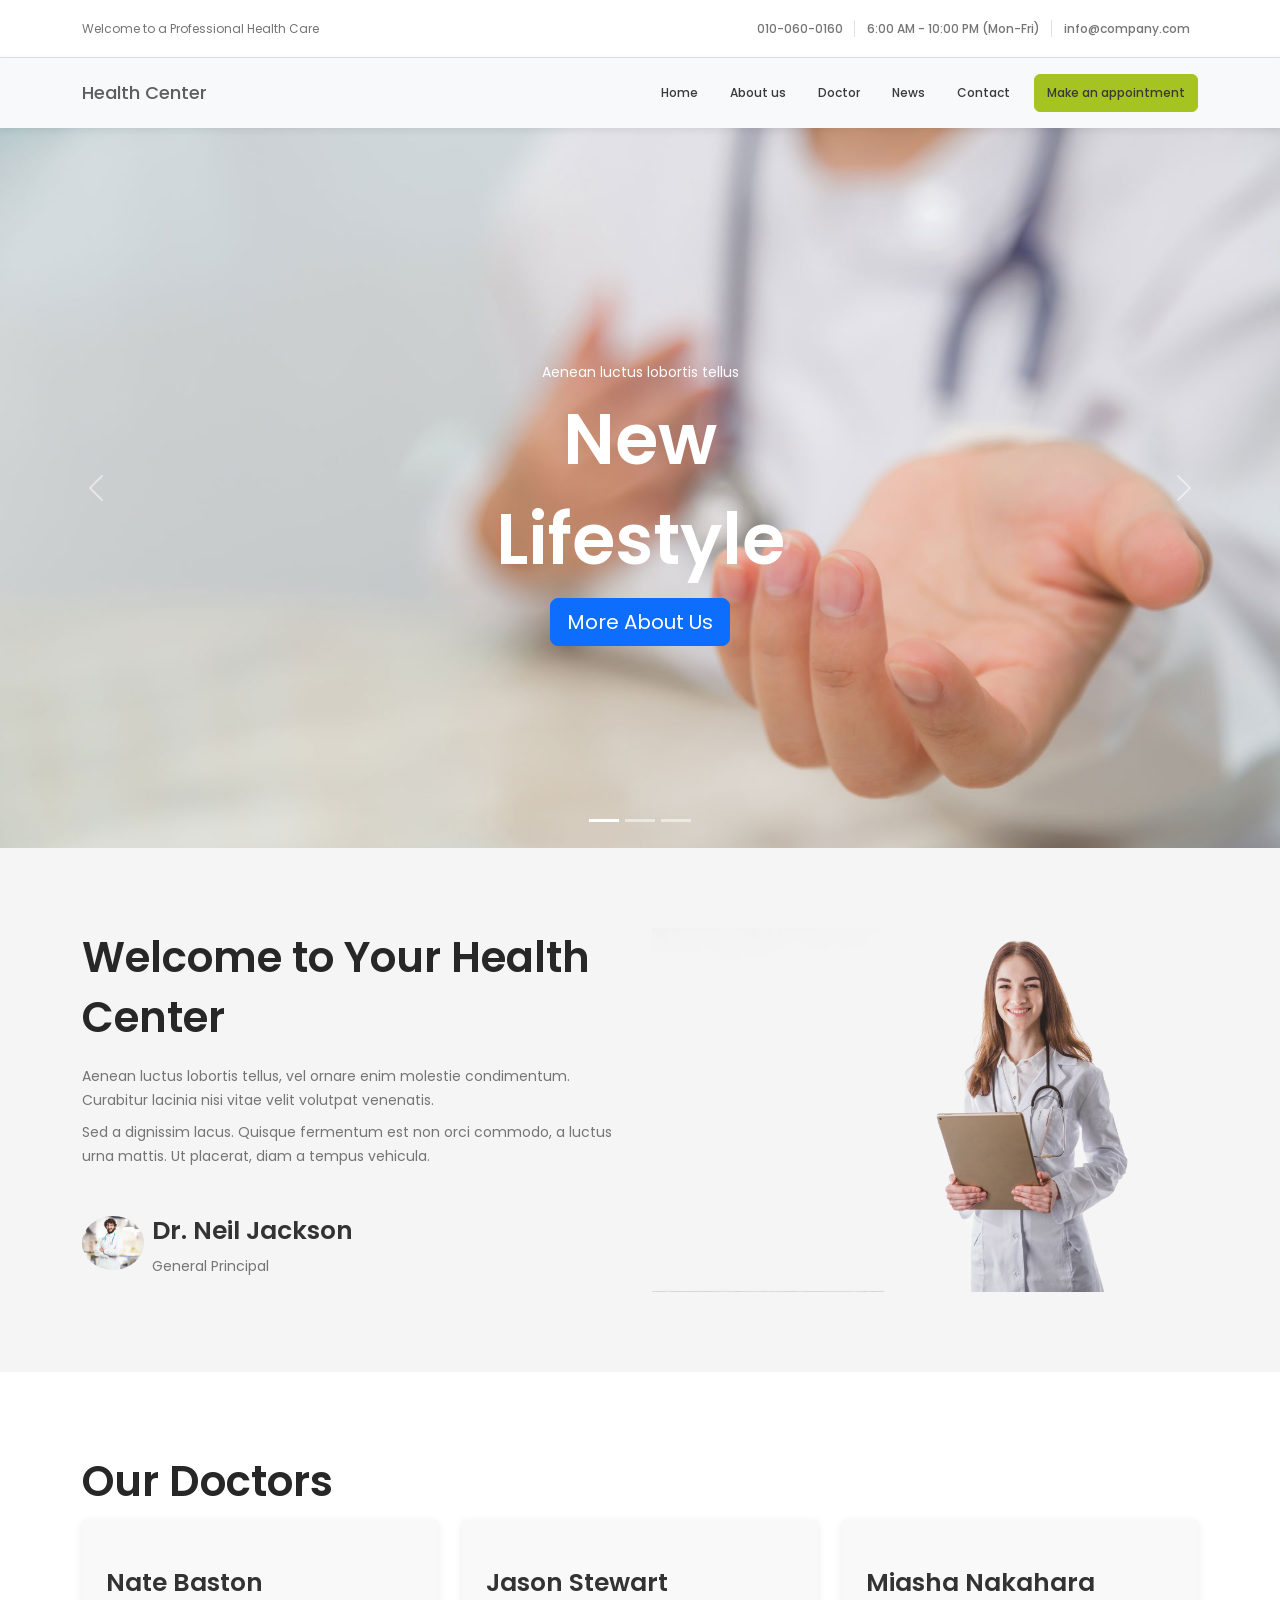
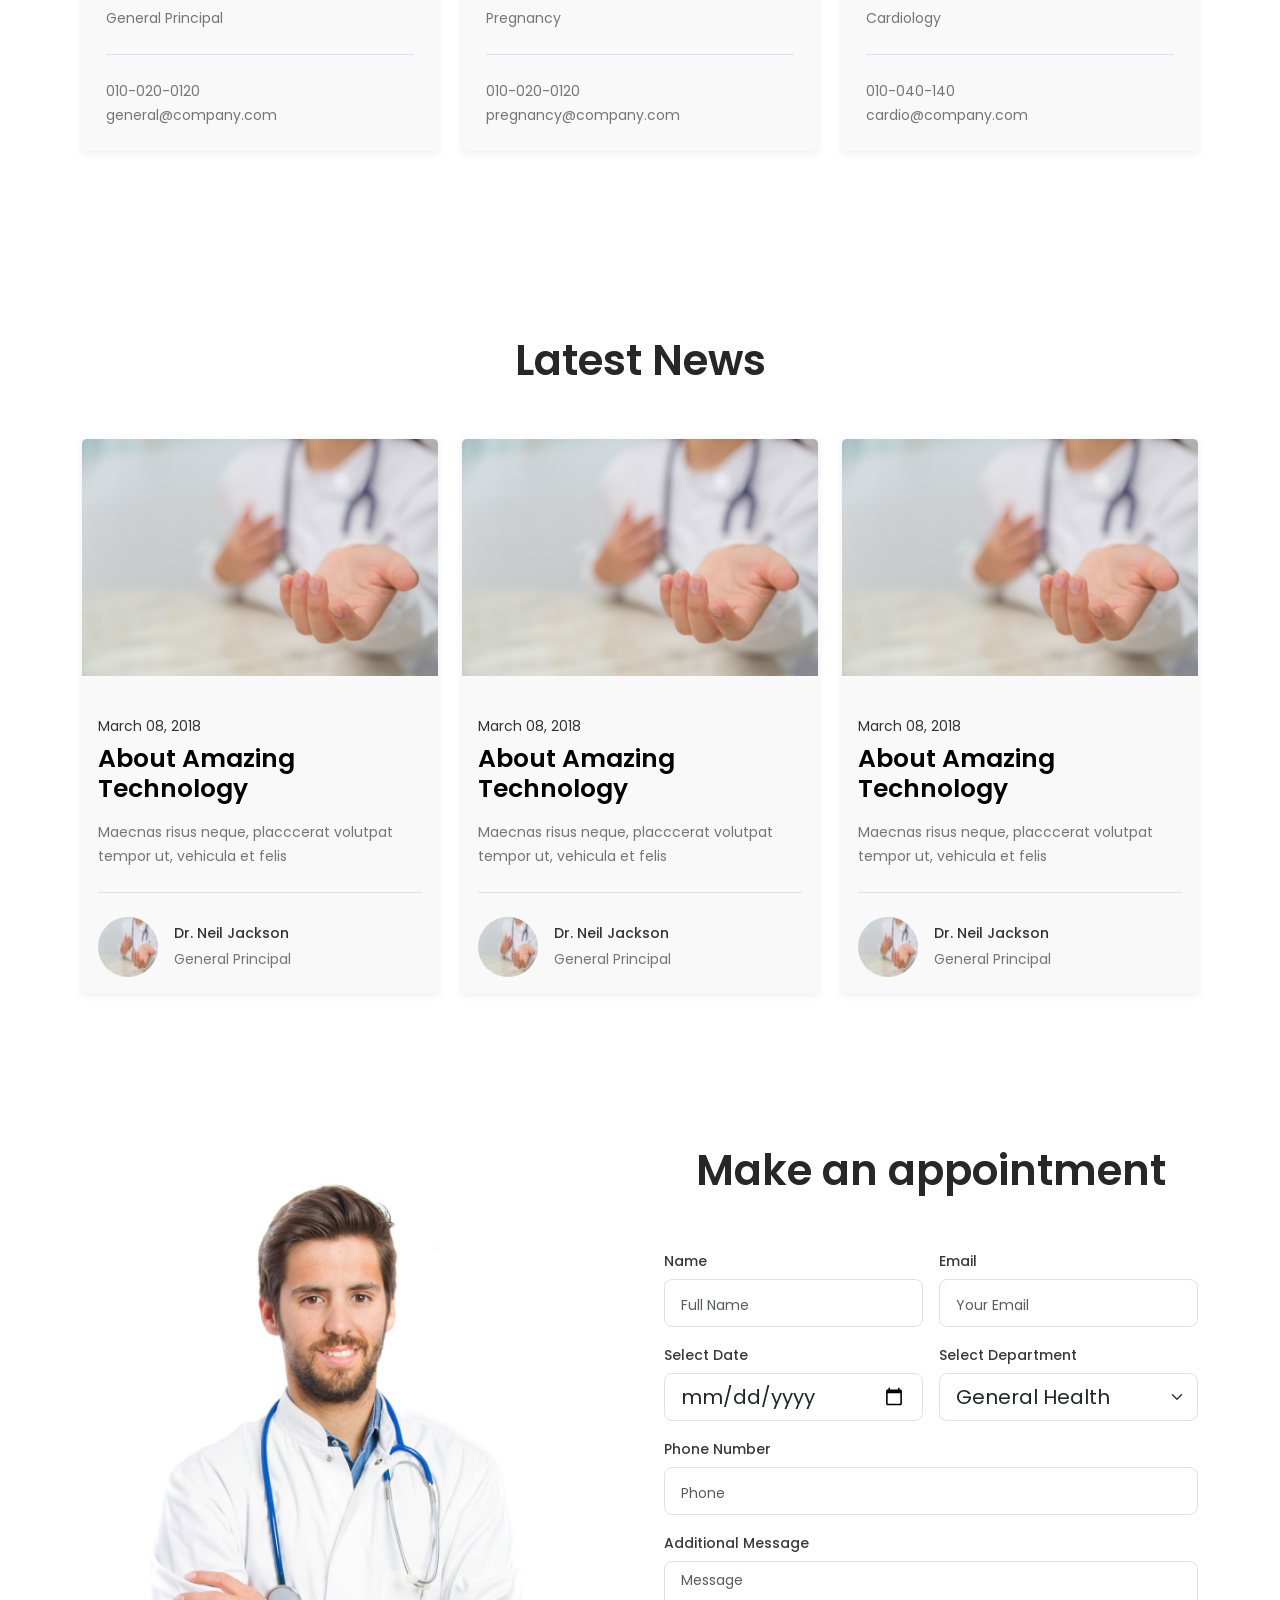
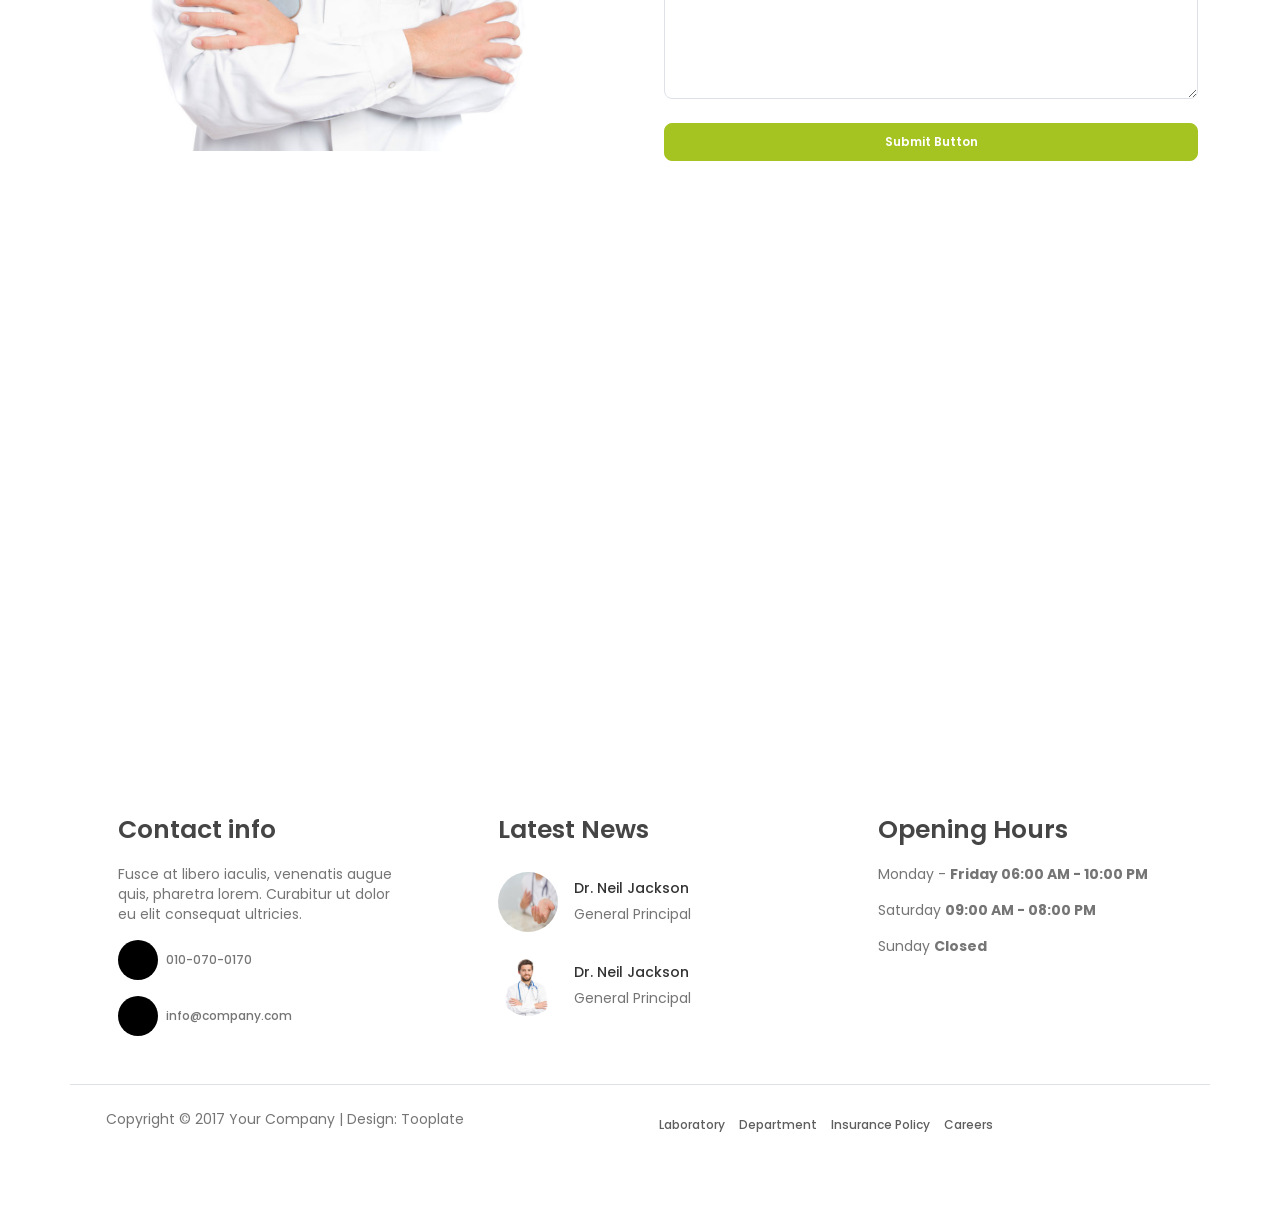
==== index.html @ 0109bc91 "add compelete website" ====
<!doctype html>
<html lang="en">

<head>
    <meta charset="utf-8">
    <meta name="viewport" content="width=device-width, initial-scale=1">
    <title>Health - Medical Website Template</title>
    <link href="https://cdn.jsdelivr.net/npm/bootstrap@5.3.8/dist/css/bootstrap.min.css" rel="stylesheet">

    <!-- Bootstrap icon -->

    <link rel="stylesheet"
        href="https://cdnjs.cloudflare.com/ajax/libs/bootstrap-icons/1.13.1/font/bootstrap-icons.min.css" />

    <!-- custom css -->
    <link rel="stylesheet" href="./CSS/style.css">
</head>

<body>
    <!-- header -->
    <header class="header border-bottom pt-3 pb-3">
        <div class="container">
            <div class="row align-items-center">
                <div class="col-md-4 col-sm-12">
                    <p>Welcome to a Professional Health Care</p>
                </div>

                <div class="col-md-8 col-sm-12 text-end">
                    <span class="phone-icon">
                        <i class="bi bi-telephone-fill pe-1"></i>010-060-0160
                    </span>

                    <span class="celender-icon border-start ps-2 ">
                        <i class="bi bi-clock pe-1"></i>6:00 AM - 10:00 PM (Mon-Fri)
                    </span>
                    <span class="mail-icon border-start ps-2">
                        <i class="bi bi-envelope pe-1"> </i>info@company.com
                    </span>
                </div>
            </div>
        </div>
    </header>


    <!-- nav-bar -->

    <nav class="navbar navbar-expand-lg bg-body-tertiary pt-3 pb-3 nav-bar">
        <div class="container">
            <a class="navbar-brand" href="#">Health Center</a>
            <button class="navbar-toggler" type="button" data-bs-toggle="collapse" data-bs-target="#navbarText"
                aria-controls="navbarText" aria-expanded="false" aria-label="Toggle navigation">
                <span class="navbar-toggler-icon"></span>
            </button>
            <div class="collapse navbar-collapse" id="navbarText">
                <ul class="navbar-nav ms-auto mb-2 mb-lg-0 align-items-center">
                    <li class="nav-item ps-3">
                        <a href="#" class="nav-link">Home</a>
                    </li>
                    <li class="nav-item ps-3">
                        <a class="nav-link" href="#">About us</a>
                    </li>
                    <li class="nav-item ps-3">
                        <a class="nav-link" href="#">Doctor</a>
                    </li>
                    <li class="nav-item ps-3">
                        <a class="nav-link" href="#">News</a>
                    </li>
                    <li class="nav-item ps-3">
                        <a class="nav-link" href="#">Contact</a>
                    </li>
                    <li class="nav-item ps-3">
                        <a class="btn btn-md btn-success py-2" href="#">Make an appointment</a>
                    </li>
                </ul>
            </div>
        </div>
    </nav>

    <!-- hero section -->

    <section class="hero">
        <div id="carouselExampleCaptions" class="carousel slide">
            <div class="carousel-indicators">
                <button type="button" data-bs-target="#carouselExampleCaptions" data-bs-slide-to="0" class="active"
                    aria-current="true" aria-label="Slide 1"></button>
                <button type="button" data-bs-target="#carouselExampleCaptions" data-bs-slide-to="1"
                    aria-label="Slide 2"></button>
                <button type="button" data-bs-target="#carouselExampleCaptions" data-bs-slide-to="2"
                    aria-label="Slide 3"></button>
            </div>
            <div class="carousel-inner">
                <div class="carousel-item active " style="height: 80vh;">
                    <img src="./images/slider1.jpg" class="img-fluid w-100" style="height: 100%; object-fit: cover;"
                        alt="...">
                    <div class="carousel-caption d-none d-md-block mb-5">
                        <h2>Aenean luctus lobortis tellus</h2>
                        <h1>New Lifestyle</h1>
                        <a href="#about" class="section-btn btn btn-lg btn-primary smoothScroll">More About Us</a>
                    </div>
                </div>
                <div class="carousel-item" style="height: 80vh;">
                    <img src="./images/slider2.jpg" class="img-fluid w-100" style="height: 100%; object-fit: cover;"
                        alt="...">
                    <div class="carousel-caption d-none d-md-block ">
                        <h2>Aenean luctus lobortis tellus</h2>
                        <h1>New Lifestyle</h1>
                        <a href="#about" class="section-btn btn btn-lg btn-primary smoothScroll">More About Us</a>
                    </div>
                </div>
                <div class="carousel-item" style="height: 80vh;">
                    <img src="./images/slider3.jpg" class="img-fluid w-100" style="height: 100%; object-fit: cover;"
                        alt="...">
                    <div class="carousel-caption d-none d-md-block">
                        <h2>Aenean luctus lobortis tellus</h2>
                        <h1>New Lifestyle</h1>
                        <a href="#about" class="section-btn btn btn-lg btn-primary smoothScroll">More About Us</a>
                    </div>
                </div>
            </div>
            <button class="carousel-control-prev" type="button" data-bs-target="#carouselExampleCaptions"
                data-bs-slide="prev">
                <span class="carousel-control-prev-icon" aria-hidden="true"></span>
                <span class="visually-hidden">Previous</span>
            </button>
            <button class="carousel-control-next" type="button" data-bs-target="#carouselExampleCaptions"
                data-bs-slide="next">
                <span class="carousel-control-next-icon" aria-hidden="true"></span>
                <span class="visually-hidden">Next</span>
            </button>
        </div>
    </section>

    <!-- about -->

    <section class="about">
        <div class="container">
            <div class="row">
                <div class="col-md-6 col-sm-12">
                    <div class="left">
                        <h2 class="mb-3">Welcome to Your Health Center</h2>

                        <p class="mb-2">Aenean luctus lobortis tellus, vel ornare enim molestie condimentum. Curabitur
                            lacinia nisi
                            vitae velit volutpat venenatis.</p>
                        <p class="mb-3">Sed a dignissim lacus. Quisque fermentum est non orci commodo, a luctus urna
                            mattis. Ut
                            placerat, diam a tempus vehicula.</p>

                        <div class="about-doc d-flex mt-5 ">
                            <div class="doc-img pe-2">
                                <img src="./images/author-image.jpg" alt="">
                            </div>

                            <div class="info-doc">
                                <h3>Dr. Neil Jackson</h3>
                                <span>General Principal</span>
                            </div>

                        </div>
                    </div>
                </div>
                <div class="col-md-6">
                    <div class="right">
                        <img src="./images/about-bg.jpg" alt="">
                    </div>
                </div>
            </div>
        </div>
    </section>

    <!-- Our Doctors -->

    <section class="doctors">

        <div class="container">
            <h2 class="our">Our Doctors</h2>
            <div class="row gx-4 ">
                <div class="col-md-4">
                    <div class="doc-page">
                        <img src="https://themewagon.github.io/health-center/images/team-image1.jpg" alt="">

                        <div class="teamer p-4">
                            <div class="doctor-info mb-4">
                                <h3>Nate Baston</h3>
                                <p>General Principal</p>
                            </div>
                            <p class="border-bottom "></p>
                            <div class="doctor-contact mt-4">
                                <span> 010-020-0120 </span>
                                <span> general@company.com</span>
                            </div>
                        </div>
                    </div>
                </div>

                <div class="col-md-4">
                    <div class="doc-page">
                        <img src="https://themewagon.github.io/health-center/images/team-image3.jpg" alt="">

                        <div class="teamer p-4">
                            <div class="doctor-info mb-4 ">
                                <h3>Jason Stewart </h3>
                                <p>Pregnancy </p>
                            </div>
                            <p class="border-bottom"></p>
                            <div class="doctor-contact mt-4 ">
                                <span> 010-020-0120 </span>
                                <span> pregnancy@company.com</span>
                            </div>
                        </div>
                    </div>
                </div>

                <div class="col-md-4">
                    <div class="doc-page">
                        <img src="https://themewagon.github.io/health-center/images/team-image2.jpg" alt="">

                        <div class="teamer p-4">
                            <div class="doctor-info mb-4">
                                <h3>Miasha Nakahara</h3>
                                <p>Cardiology</p>
                            </div>
                            <p class="border-bottom"></p>
                            <div class="doctor-contact mt-4">
                                <span> 010-040-140</span>
                                <span> cardio@company.com</span>
                            </div>
                        </div>
                    </div>
                </div>
            </div>

        </div>
    </section>

    <!-- Latest news -->

    <section class="news">
        <div class="container">
            <h2 class="our text-center mb-5">Latest News</h2>
            <div class="row gx-4">
                <div class="col-lg-4 col-md-6 col-sm-12">
                    <div class="card-news">

                        <img src="./images/slider1.jpg" alt="">

                        <div class="about-news p-3">
                            <div class="news-summary mb-4 ">
                                <span class="mb-2 mt-4">March 08, 2018</span>
                                <h4 class="mb-3">About Amazing Technology</h4>
                                <p>Maecnas risus neque, placccerat volutpat tempor ut, vehicula et felis</p>
                            </div>

                            <p class="border-bottom "></p>


                            <div class="news-author d-flex  align-items-center mt-4">
                                <div class="author-img pe-3">
                                    <img src="./images/slider1.jpg" alt="">
                                </div>

                                <div class="author-news">
                                    <h3 class="m-0 pb-1">Dr. Neil Jackson</h3>
                                    <p class="m-0"> General Principal</p>
                                </div>

                            </div>

                        </div>
                    </div>
                </div>


                <div class="col-lg-4 col-md-6 col-sm-12">
                    <div class="card-news">

                        <img src="./images/slider1.jpg" alt="">

                        <div class="about-news p-3">
                            <div class="news-summary mb-4 ">
                                <span class="mb-2 mt-4">March 08, 2018</span>
                                <h4 class="mb-3">About Amazing Technology</h4>
                                <p>Maecnas risus neque, placccerat volutpat tempor ut, vehicula et felis</p>
                            </div>

                            <p class="border-bottom "></p>


                            <div class="news-author d-flex  align-items-center mt-4">
                                <div class="author-img pe-3">
                                    <img src="./images/slider1.jpg" alt="">
                                </div>

                                <div class="author-news">
                                    <h3 class="m-0 pb-1">Dr. Neil Jackson</h3>
                                    <p class="m-0"> General Principal</p>
                                </div>

                            </div>

                        </div>
                    </div>
                </div>

                <div class="col-lg-4 col-md-6 col-sm-12">
                    <div class="card-news">

                        <img src="./images/slider1.jpg" alt="">

                        <div class="about-news p-3">
                            <div class="news-summary mb-4 ">
                                <span class="mb-2 mt-4">March 08, 2018</span>
                                <h4 class="mb-3">About Amazing Technology</h4>
                                <p>Maecnas risus neque, placccerat volutpat tempor ut, vehicula et felis</p>
                            </div>

                            <p class="border-bottom "></p>


                            <div class="news-author d-flex  align-items-center mt-4">
                                <div class="author-img pe-3">
                                    <img src="./images/slider1.jpg" alt="">
                                </div>

                                <div class="author-news">
                                    <h3 class="m-0 pb-1">Dr. Neil Jackson</h3>
                                    <p class="m-0"> General Principal</p>
                                </div>

                            </div>

                        </div>
                    </div>
                </div>

            </div>
        </div>

    </section>


    <!-- contact -->
    <section class="contact py-5">
        <div class="container">
            <div class="row align-items-center gx-5">
                <div class="col-lg-6 col-sm-12 ">
                    <div class="contact-img">
                        <img src="./images/appointment-image.jpg" alt="#">
                    </div>
                </div>

                <div class="col-lg-6">
                    <div class="appointment-form ">
                        <h2 class="our text-center mb-5">Make an appointment</h2>

                        <form action="#" method="post">
                            <div class="row gx-3">
                                <div class="col-md-6 mb-3">
                                    <label class="form-label" for="name">Name</label>
                                    <input class="form-control form-control-lg" type="text" id="name"
                                        placeholder="Full Name">
                                </div>
                                <div class="col-md-6 mb-3">
                                    <label class="form-label" for="email">Email</label>
                                    <input class="form-control form-control-lg" type="email" id="email"
                                        placeholder="Your Email">
                                </div>
                            </div>

                            <div class="row gx-3">
                                <div class="col-md-6 mb-3">
                                    <label class="form-label" for="date">Select Date</label>
                                    <input class="form-control form-control-lg" type="date">
                                </div>
                                <div class="col-md-6 mb-3">
                                    <label class="form-label" for="department">Select Department</label>
                                    <select class="form-select form-select-lg" id="department">
                                        <option>General Health</option>
                                        <option>Cardiology</option>
                                        <option>Dental</option>
                                        <option>Medical Research</option>
                                    </select>
                                </div>
                            </div>

                            <div class="mb-3">
                                <label class="form-label" for="phone">Phone Number</label>
                                <input class="form-control form-control-lg" type="tel" id="phone" placeholder="Phone">
                            </div>

                            <div class="mb-4 ">
                                <label class="form-label" for="message">Additional Message</label>
                                <textarea class="form-control form-control-lg" id="message" rows="4"
                                    placeholder="Message"></textarea>
                            </div>

                            <button type="submit" class="btn btn-success btn-lg w-100">Submit Button</button>
                        </form>
                    </div>
                </div>
            </div>
        </div>
    </section>


    <!-- map -->

    <section class="map">
        <iframe
            src="https://www.google.com/maps/embed?pb=!1m18!1m12!1m3!1d3875.360973471459!2d100.5659539!3d13.757092!2m3!1f0!2f0!3f0!3m2!1i1024!2i768!4f13.1!3m3!1m2!1s0x30e29e8d23e783e5%3A0xf51ce6427b7918fc!2sG%20Tower%20Grand%20Rama%209!5e0!3m2!1sen!2s!4v1785308362963!5m2!1sen!2s"
            width="100%" height="500" style="border:0;" allowfullscreen="" loading="lazy"
            referrerpolicy="strict-origin-when-cross-origin"></iframe>
    </section>

    <!-- footer -->

    <footer class="footer py-5">
        <div class="container">
            <div class="row">
                <div class="col-lg-4 col-md-6 col-sm-12 p-5">
                    <h2 class="footer-heading mb-3">Contact info</h2>
                    <p class="footer-text mb-3">Fusce at libero iaculis, venenatis augue quis, pharetra lorem. Curabitur
                        ut
                        dolor eu elit consequat ultricies.</p>

                    <div class="f-card1-icon">
                        <div class="footer-icon  d-flex align-items-center mb-3">
                            <i class="bi bi-telephone-fill " style="color: #757575;"></i>
                            <span class="ps-2">010-070-0170</span>
                        </div>
                        <div class="footer-icon  d-flex align-items-center ">
                            <i class="bi bi-envelope-fill " style="color: #757575;"></i>
                            <span class="ps-2">info@company.com</span>
                        </div>
                    </div>
                </div>

                <div class="col-lg-4 col-md-6 col-sm-12 p-5">
                    <h2 class="footer-heading mb-3">Latest News</h2>
                    <div class="news-author d-flex  align-items-center mt-4">
                        <div class="author-img pe-3">
                            <img src="./images/slider1.jpg" alt="">
                        </div>

                        <div class="author-news">
                            <h3 class="m-0 pb-1">Dr. Neil Jackson</h3>
                            <p class="m-0"> General Principal</p>
                        </div>

                    </div>

                    <div class="news-author d-flex  align-items-center mt-4">
                        <div class="author-img pe-3">
                            <img src="./images/appointment-image.jpg" alt="">
                        </div>

                        <div class="author-news">
                            <h3 class="m-0 pb-1">Dr. Neil Jackson</h3>
                            <p class="m-0"> General Principal</p>
                        </div>

                    </div>

                </div>



                <div class="col-lg-4 col-md-6 col-sm-12 p-5">
                    <div>
                        <h2 class="footer-heading mb-3">Opening Hours</h2>
                        <p class="footer-text mb-3">Monday - <strong>Friday 06:00 AM - 10:00 PM</strong> </p>
                        <p class="footer-text mb-3">Saturday <strong>09:00 AM - 08:00 PM</strong> </p>
                        <p class="footer-text mb-3">Sunday <strong>Closed</strong></p>
                    </div>

                    <div class="card3-icon d-flex ">
                        <i class="bi bi-facebook me-2"></i>
                        <i class="bi bi-twitter me-2"></i>
                        <i class="bi bi-instagram"></i>
                    </div>

                </div>

                <p class="border-bottom"></p>

            </div>

            <div class="row p-4">

                <div class="col-md-6 col-sm-12">
                    <div>
                        <p class="footer-text">Copyright © 2017 Your Company | Design: Tooplate</p>
                    </div>
                </div>

                <div class="col-md-6 col-sm-12">
                    <div class=" footer-links d-flex ">
                        <a href="#">Laboratory</a>
                        <a href="#">Department</a>
                        <a href="#">Insurance Policy</a>
                        <a href="#">Careers</a>
                    </div>
                </div>

            </div>
        </div>
    </footer>


    <script src="https://cdn.jsdelivr.net/npm/bootstrap@5.3.8/dist/js/bootstrap.bundle.min.js"></script>
</body>

</html>
---- CSS/style.css ----
@import url('https://fonts.googleapis.com/css2?family=Poppins:ital,wght@0,100;0,200;0,300;0,400;0,500;0,600;0,700;0,800;0,900;1,100;1,200;1,300;1,400;1,500;1,600;1,700;1,800;1,900&display=swap');

* {
    margin: 0;
    padding: 0;
    box-sizing: border-box;
    font-family: "Poppins", sans-serif;
    transition: all 0.5s ease;

}

/* header */
.header {
    background-color: #FFFFFF;
    width: 100%;
}

div p {
    font-weight: 400;
    color: #757575;
    font-size: 12px;
    line-height: 24px;
    margin-bottom: 0;
}

div span {
    font-weight: 500;
    color: #757575;
    font-size: 12px;
    line-height: 24px;
    padding-right: 8px;
}

div span i {
    color: #a5c422
}

/* navbar */

.nav-bar {
    position: sticky;
    top: 0;
    width: 100%;
    box-shadow: 0 2px 8px rgba(0, 0, 0, .075);
    z-index: 10;

    padding: 100px 0px;
}

.nav-item a {
    font-weight: 500;
    color: #393939;
    font-size: 12px;
    line-height: 20px;
}

.btn-success {
    --bs-btn-bg: #A5C422;
    --bs-btn-border-color: #A5C422;
    font-weight: 600;
    color: #FFFFFF;
    font-size: 12px;
    line-height: 20px;
}

.navbar-brand {
    font-size: 18px;
    line-height: 20px;
    color: #5e5e5e;
    font-weight: 500;
}

/* hero */
.carousel-caption h2 {
    font-weight: 400;
    color: #FFFFFF;
    font-size: 14px;
    line-height: 20px;
}

.carousel-caption h1 {
    font-style: normal;
    font-weight: 600;
    color: #FFFFFF;
    font-size: 70px;
    line-height: 100px;

}

.carousel-caption {
    left: 50%;
    top: 50%;
    transform: translate(-50%, -50%);
    text-align: center;
    z-index: 5;
}

/* about */

.about {
    background-color: #F5F5F5;
    padding: 80px 0px;

}

.left h2 {
    font-weight: 600;
    color: #272727;
    font-size: 42px;
    line-height: 60px;
}

.left p {
    font-style: normal;
    font-weight: 400;
    color: #757575;
    font-size: 14px;
    line-height: 24px;
}

.doc-img {
    width: 70px;
    height: 70px;
}

.doc-img img {
    width: 100%;
    border-radius: 50%;
}

.info-doc h3 {
    font-weight: 600;
    color: #333;
    font-size: 25px;
    line-height: 30px;
}

.info-doc span {
    font-weight: 400;
    color: #757575;
    font-size: 14px;
    line-height: 24px;
}

.right img {
    width: 100%;
}

/* Our Doctors */


.doctors {
    background-color: #FFFFFF;
    padding: 80px 0;
}

.our {
    font-style: normal;
    font-weight: 600;
    color: #272727;
    font-size: 42px;
    line-height: 60px;
}

.doc-page {
    background-color: #f9f9f9;
    box-shadow: 0 2px 8px rgba(0, 0, 0, .075);
    border: none;

}

.doc-page img{
    width: 100%;
}
.doctor-info h3 {
    font-weight: 600;
    color: #333;
    font-size: 25px;
    line-height: 30px;
}

.doctor-info p {
    font-weight: 400;
    color: #757575;
    font-size: 14px;
    line-height: 24px;
}

.doctor-contact span {
    font-weight: 400;
    color: #757575;
    font-size: 14px;
    line-height: 24px;
    display: block;
}

/* news */

.news {
    background-color: #FFFFFF;
    padding: 100px 0;
}

.card-news img {
    width: 100%;
    border-radius: 5px 5px 0px 0px;
}

.card-news {
    background-color: #f9f9f9;
    box-shadow: 0 2px 8px rgba(0, 0, 0, .075);
    border: none;
}

.author-img img {
    width: 100%;
    width: 60px;
    height: 60px;
    border-radius: 50%;
}

.author-news h3 {
    font-weight: 500;
    color: #333;
    font-size: 14px;
    line-height: 20px;

}

.author-news p {
    font-weight: 400;
    color: #757575;
    font-size: 14px;
    line-height: 24px;
}

.news-summary span {
    font-weight: 400;
    color: rgb(51, 51, 51);
    font-size: 14px;
    line-height: 20px;
    display: block;
}

.news-summary h4 {
    font-size: 25px;
    line-height: 30px;
    color: black;
    font-weight: 600;
}

.news-summary h4:hover {
    color: #A5C422;
}

.news-summary:hover {
    color: #a5c422;
}

.news-summary p {
    font-weight: 400;
    color: #757575;
    font-size: 14px;
    line-height: 24px;
}

/* contact */

.contact {
    padding: 100px 0px;
    background-color: #FFFFFF;

}

.contact-img img {
    width: 100%;
}

label {
    font-weight: 500;
    color: #393939;
    font-size: 14px;
    line-height: 20px;
}

input::placeholder,
textarea::placeholder {
    font-style: normal;
    font-weight: 400;
    color: #5e5e5e;
    font-size: 14px;
    line-height: 20px;
}

/* footer */

.footer-heading {
    font-style: normal;
    font-size: 25px;
    font-weight: 600;
    color: #454545;
    line-height: 36px;
}

.footer-text {
    font-style: normal;
    font-weight: 400;
    color: #757575;
    font-size: 14px;
    line-height: 20px;
}

.footer-icon i {
    height: 40px;
    width: 40px;
    background-color: #000000;
    border-radius: 50%;
    text-align: center;
    display: flex;
    justify-content: center;
    align-items: center;

}

.card3-icon i {
    color: #5e5e5e;
    font-weight: 400;
    font-size: 15px;
    line-height: 35px;
    display: inline-block;
    height: 30px;
    width: 30px;
    border-radius: 100%;
    text-align: center;
    display: flex;
    align-items: center;
    justify-content: center;
}

.card3-icon i:hover {
    background-color: blue;
    color: #F5F5F5;
}
.footer-links a{
    text-decoration: none;
    margin: 7px;
    font-weight: 500;
    font-size: 12px;
    line-height: 17px;
    color: #5e5e5e;
}

.footer-links a:hover{
    color: blueviolet;
}
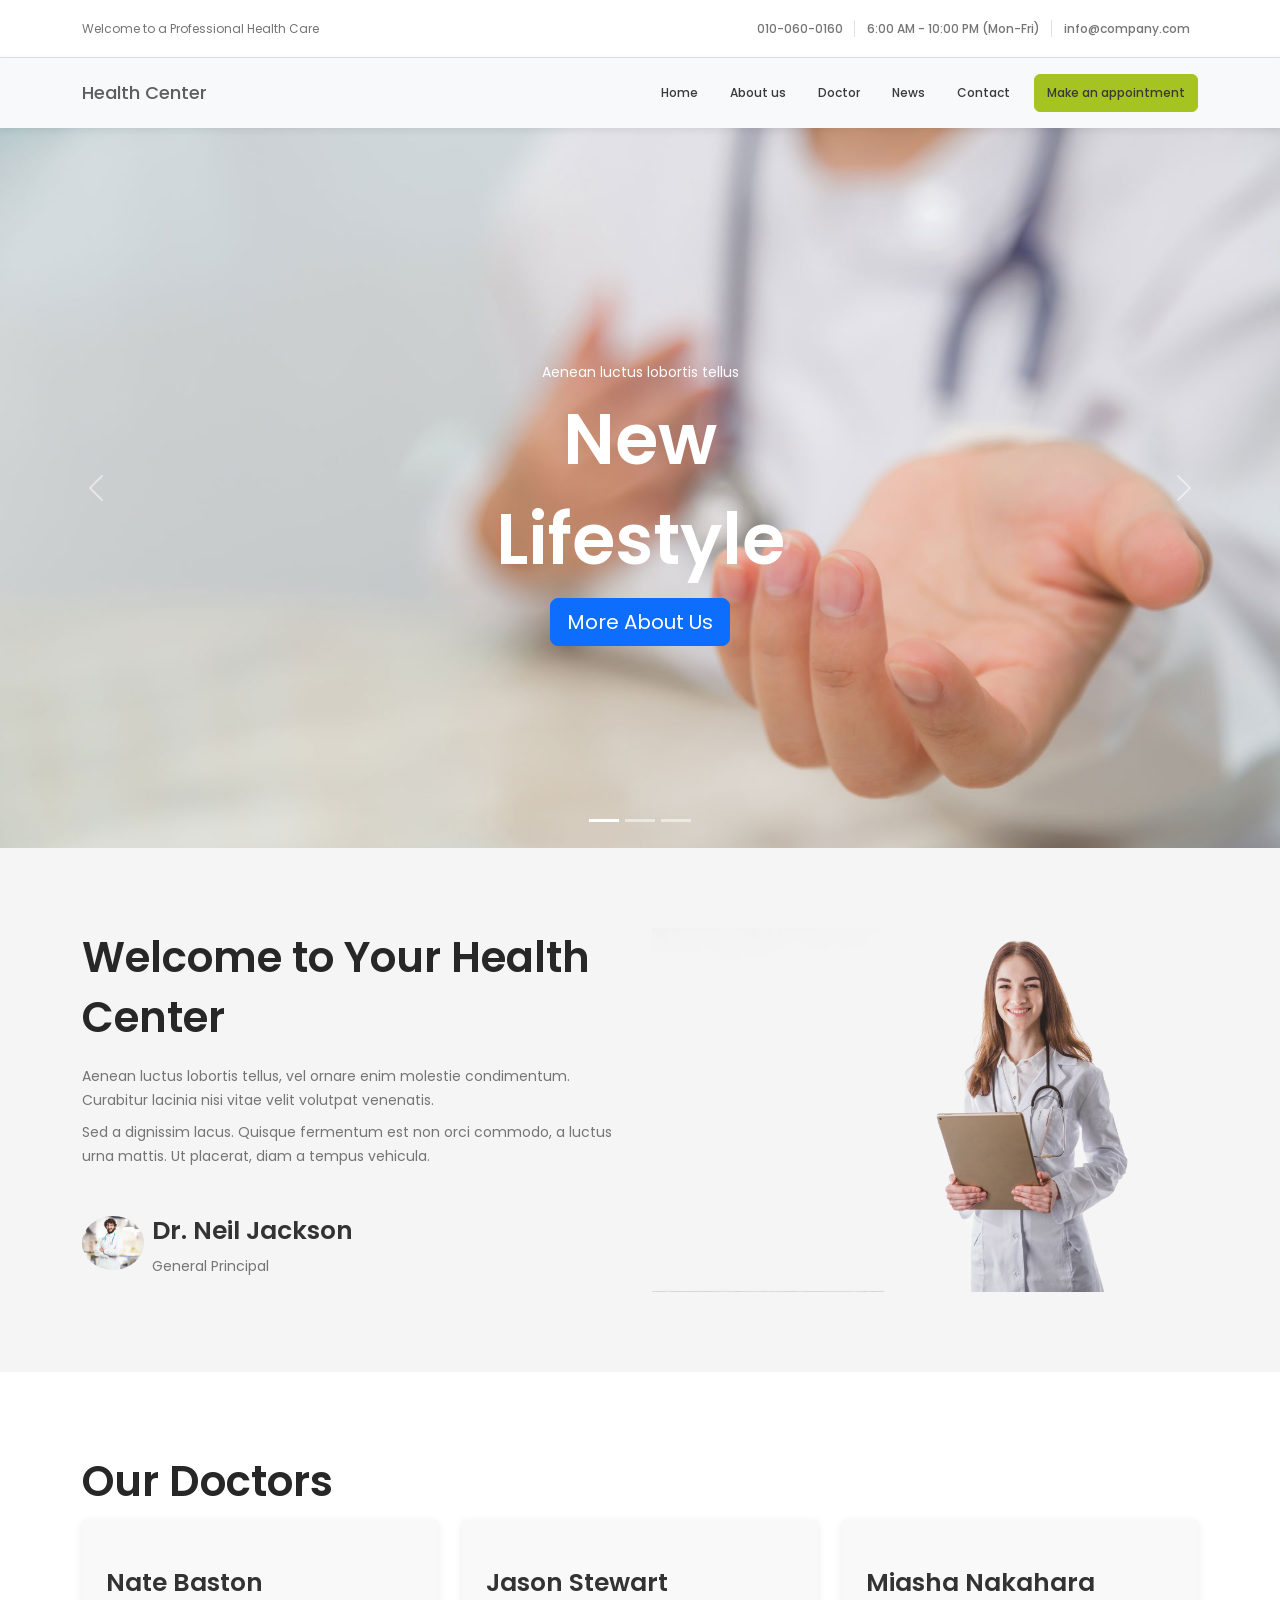
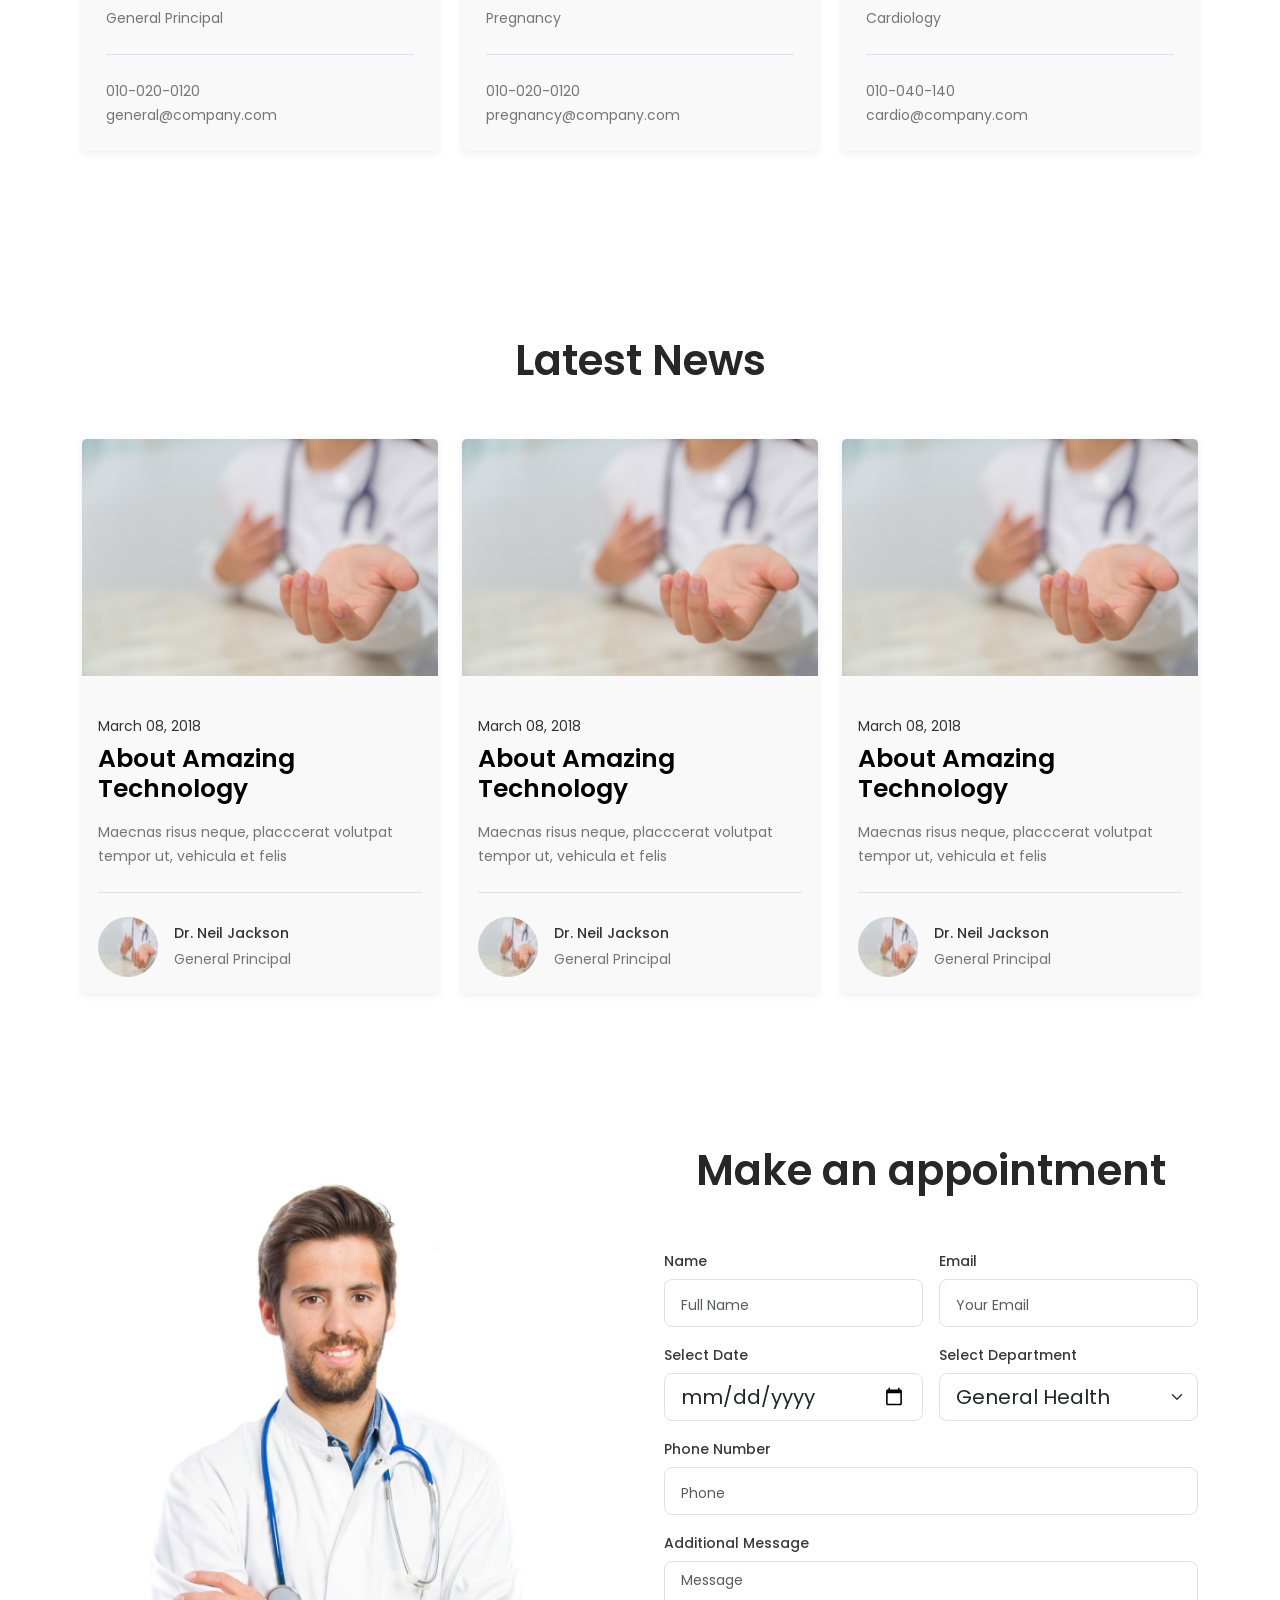
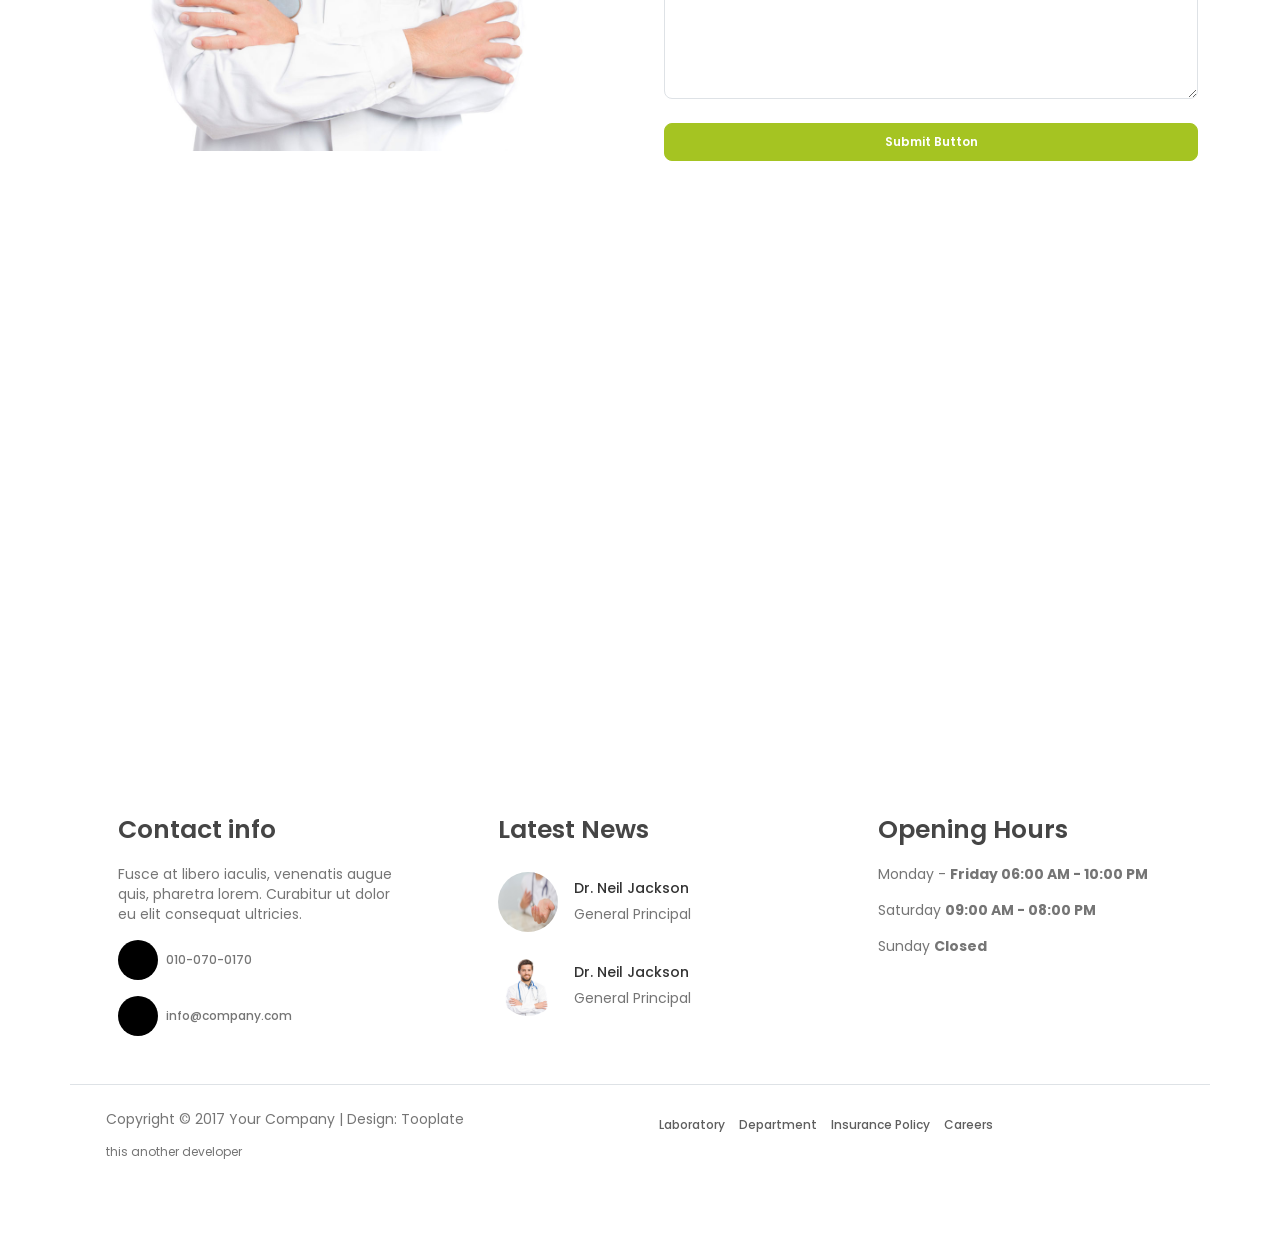
==== commit b3fee590: "add  p tag" ====
--- a/index.html
+++ b/index.html
@@ -501,6 +501,7 @@
                         <a href="#">Careers</a>
                     </div>
                 </div>
+                <p>this another developer </p>
 
             </div>
         </div>
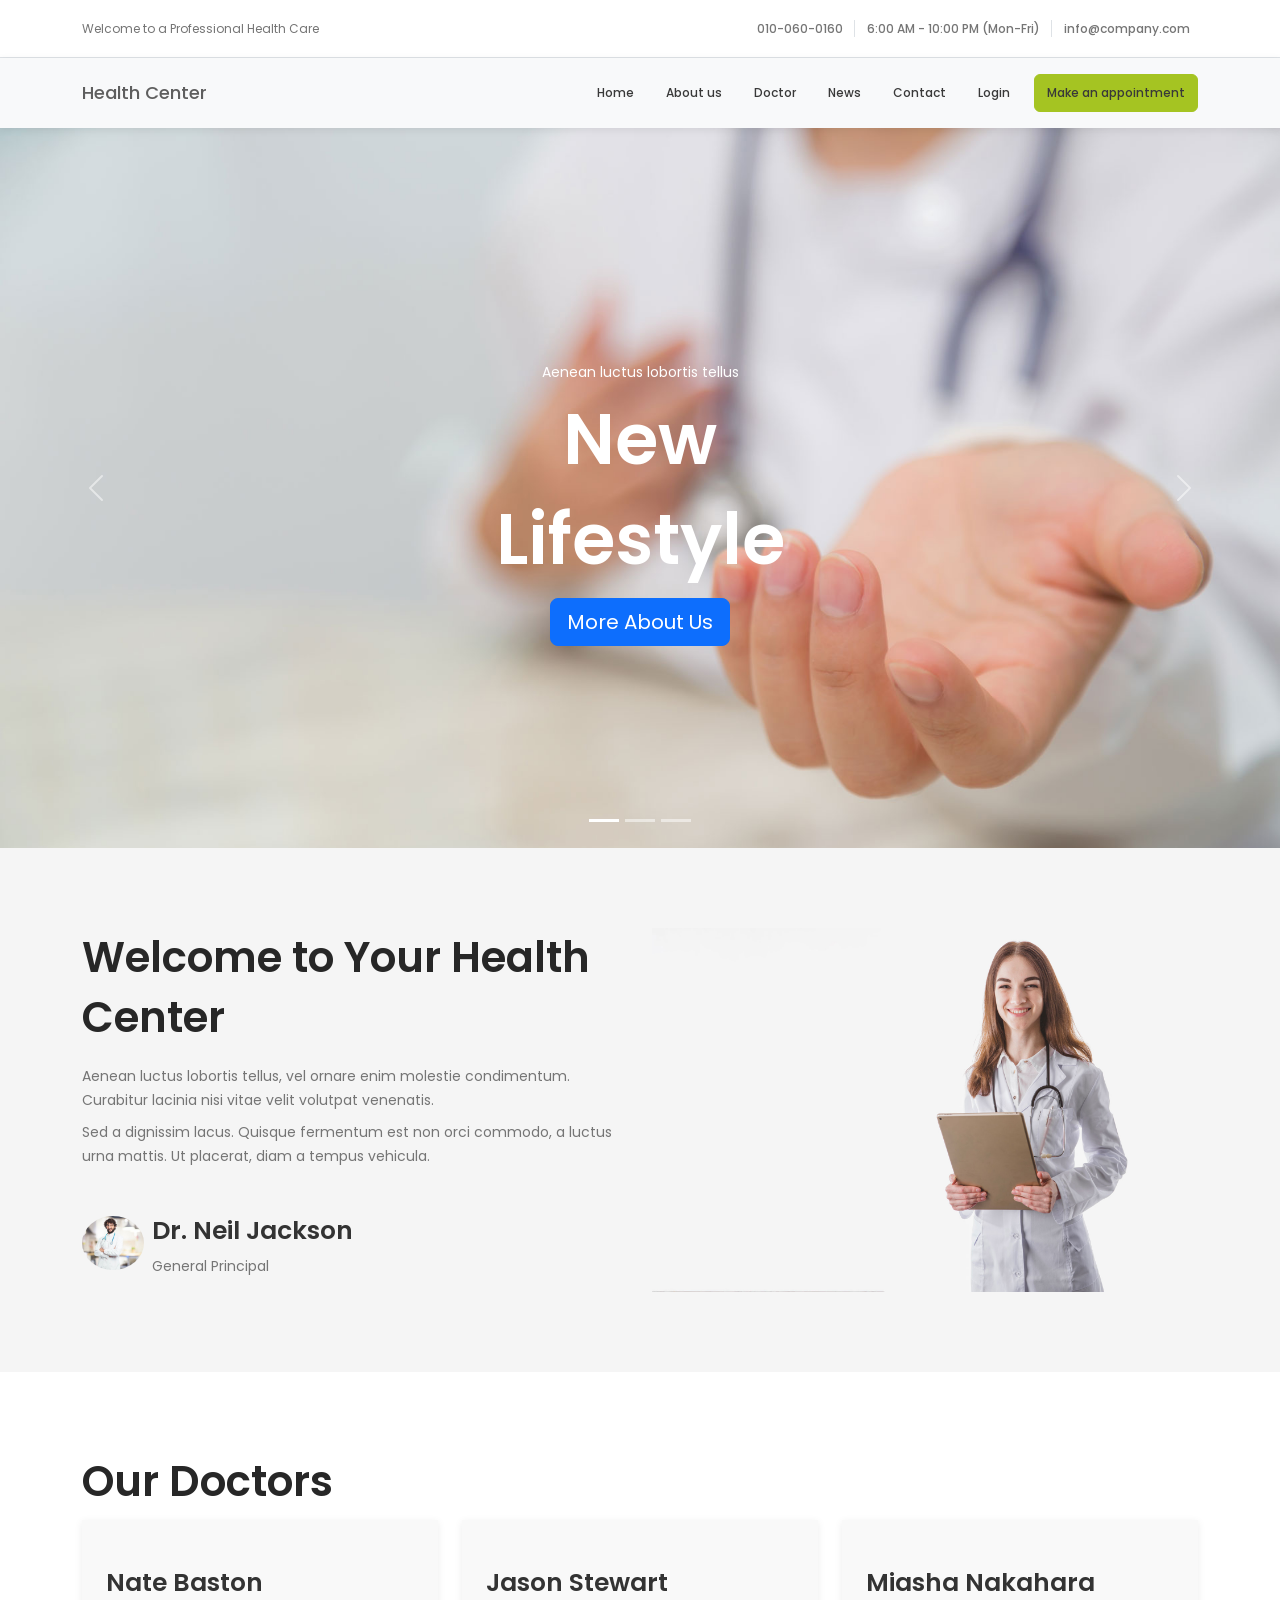
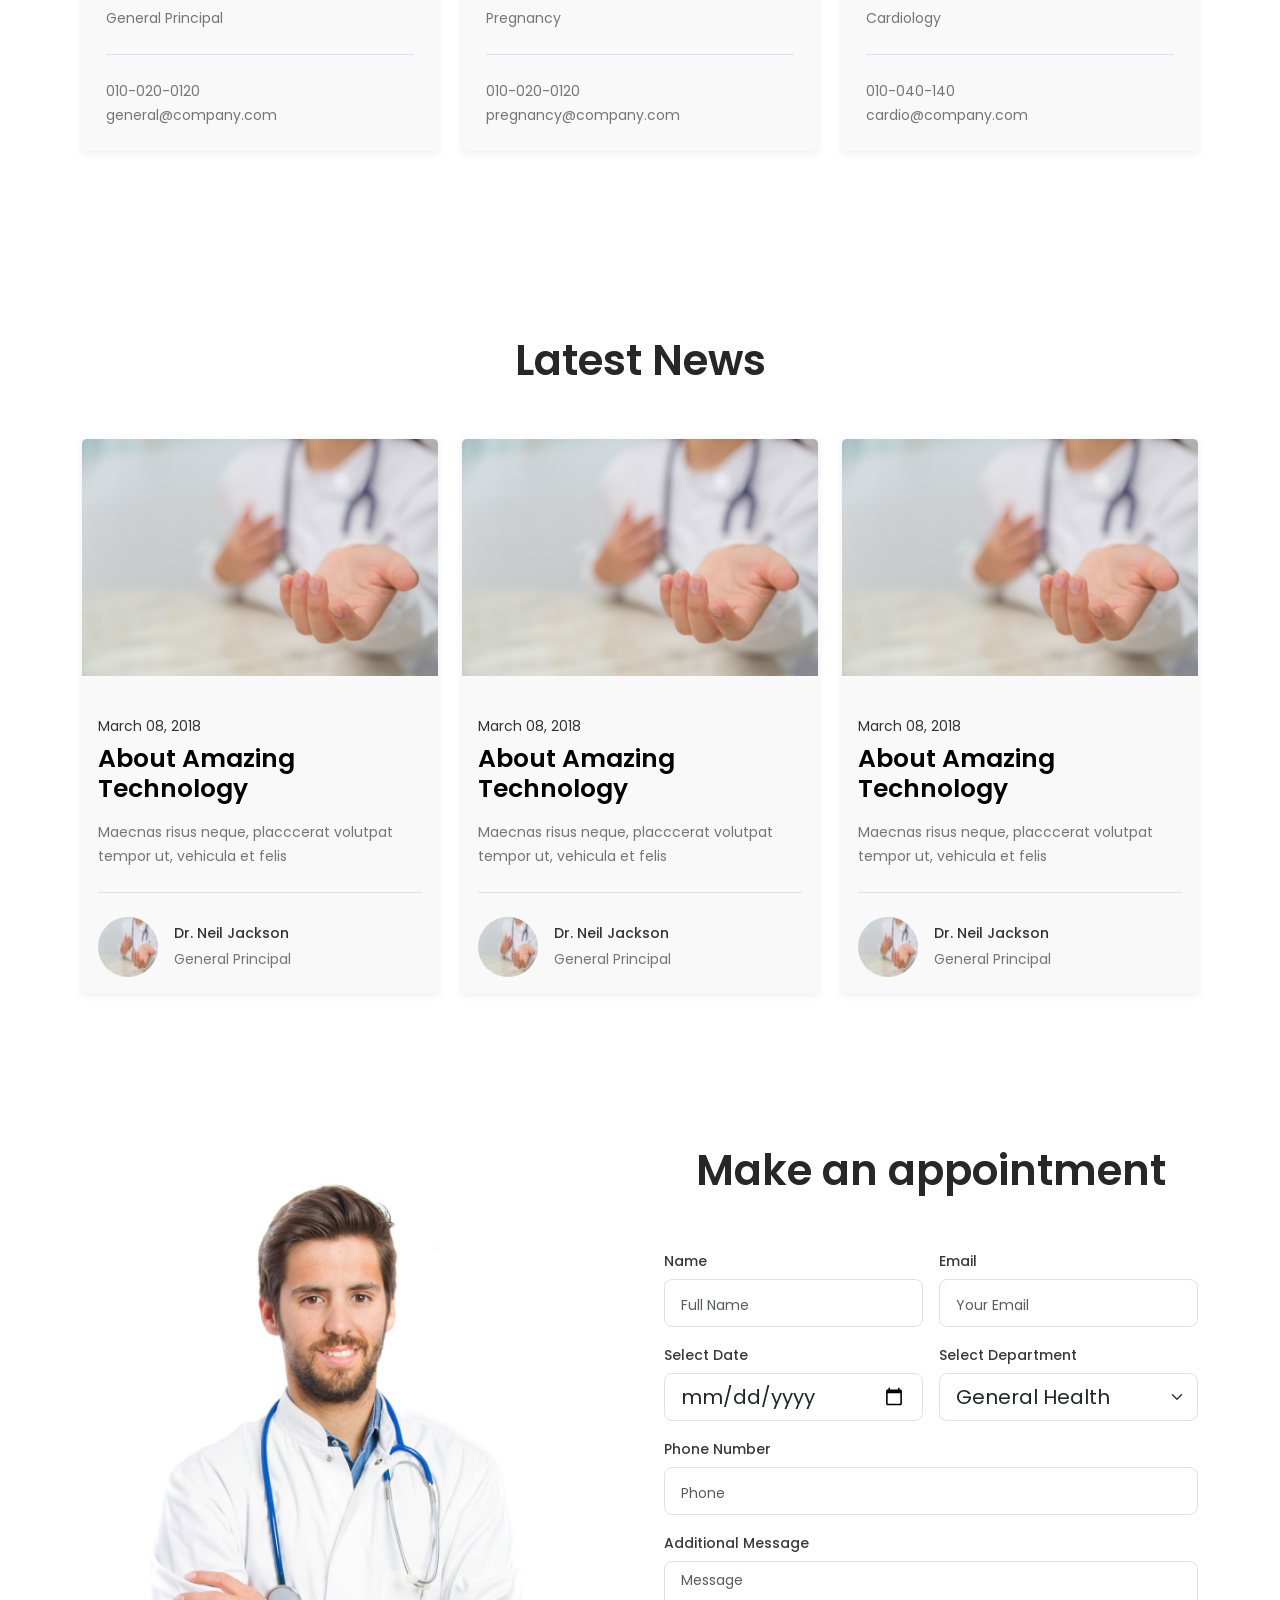
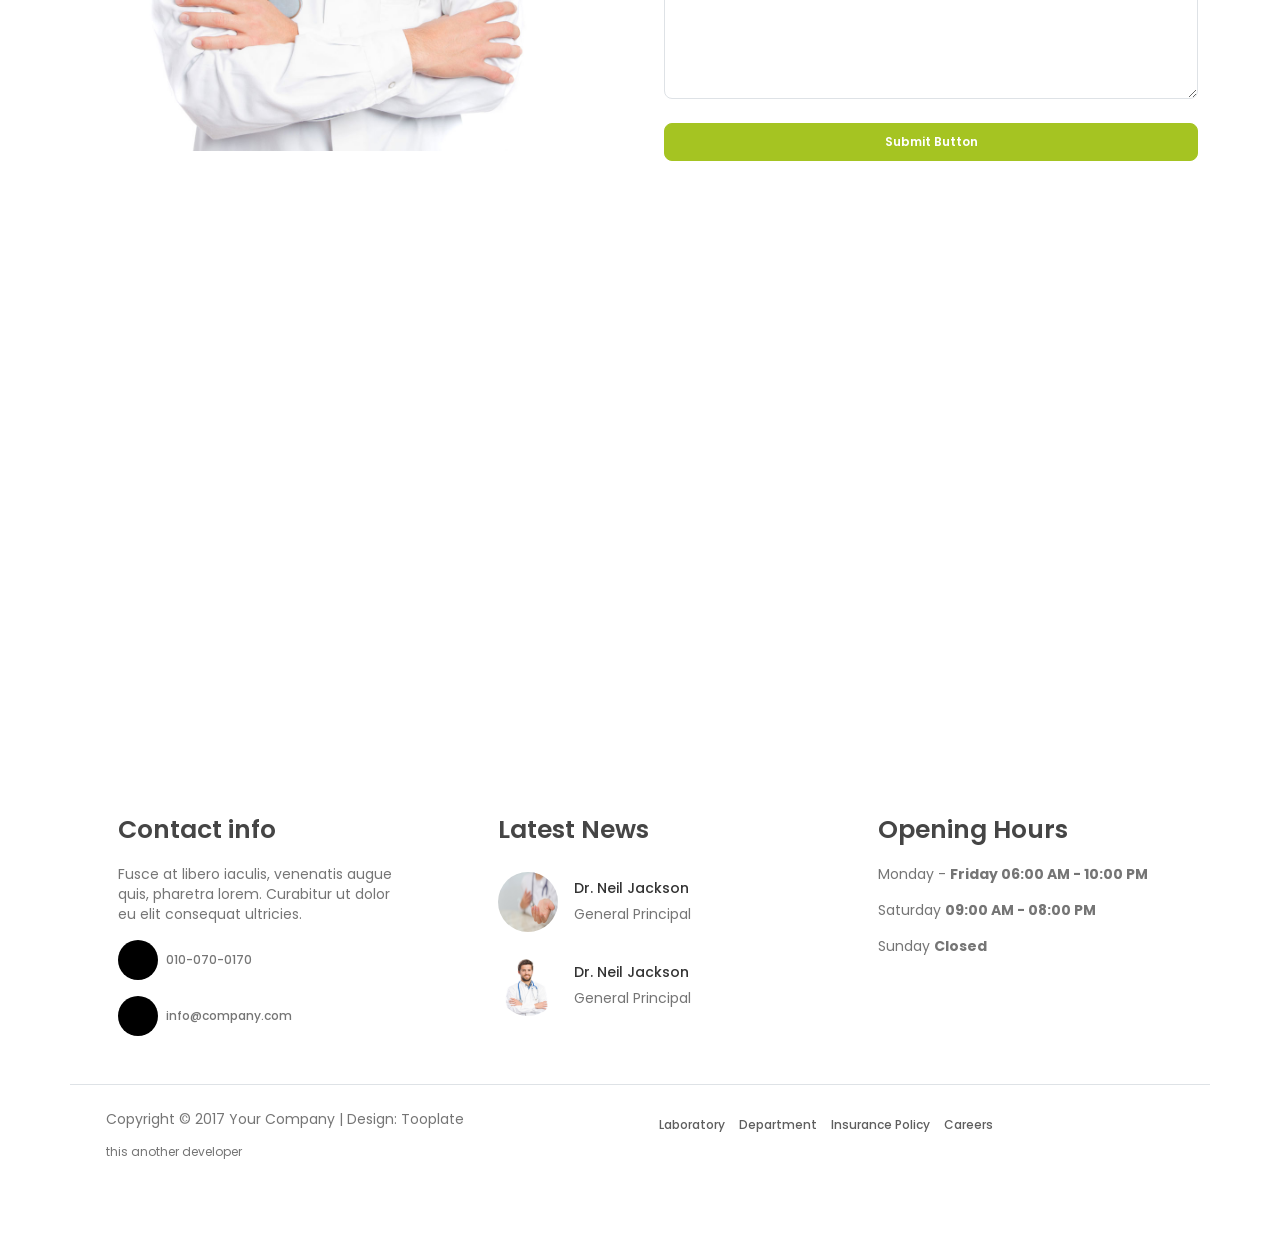
==== commit 36035c43: "add login page" ====
--- a/index.html
+++ b/index.html
@@ -67,6 +67,9 @@
                     </li>
                     <li class="nav-item ps-3">
                         <a class="nav-link" href="#">Contact</a>
+                    </li>
+                    <li class="nav-item ps-3">
+                        <a class="nav-link" href="login.html">Login</a>
                     </li>
                     <li class="nav-item ps-3">
                         <a class="btn btn-md btn-success py-2" href="#">Make an appointment</a>
--- a/CSS/style.css
+++ b/CSS/style.css
@@ -200,7 +200,50 @@
     background-color: #FFFFFF;
     padding: 100px 0;
 }
-
+/* login page */
+
+.login-page {
+    background-color: #F5F5F5;
+    padding: 100px 0;
+}
+
+.login-card {
+    max-width: 500px;
+    margin: auto;
+    background-color: #FFFFFF;
+    border-radius: 18px;
+    box-shadow: 0 10px 30px rgba(0, 0, 0, 0.08);
+    padding: 40px;
+}
+
+.login-card h2 {
+    font-weight: 700;
+    color: #272727;
+    margin-bottom: 24px;
+}
+
+.login-card .form-control {
+    border-radius: 10px;
+    padding: 18px 16px;
+}
+
+.login-card .btn-success {
+    width: 100%;
+    border-radius: 10px;
+    padding: 14px;
+}
+
+.login-card .login-footer {
+    text-align: center;
+    margin-top: 18px;
+    color: #757575;
+}
+
+.login-card .login-footer a {
+    color: #A5C422;
+    text-decoration: none;
+    font-weight: 600;
+}
 .card-news img {
     width: 100%;
     border-radius: 5px 5px 0px 0px;
